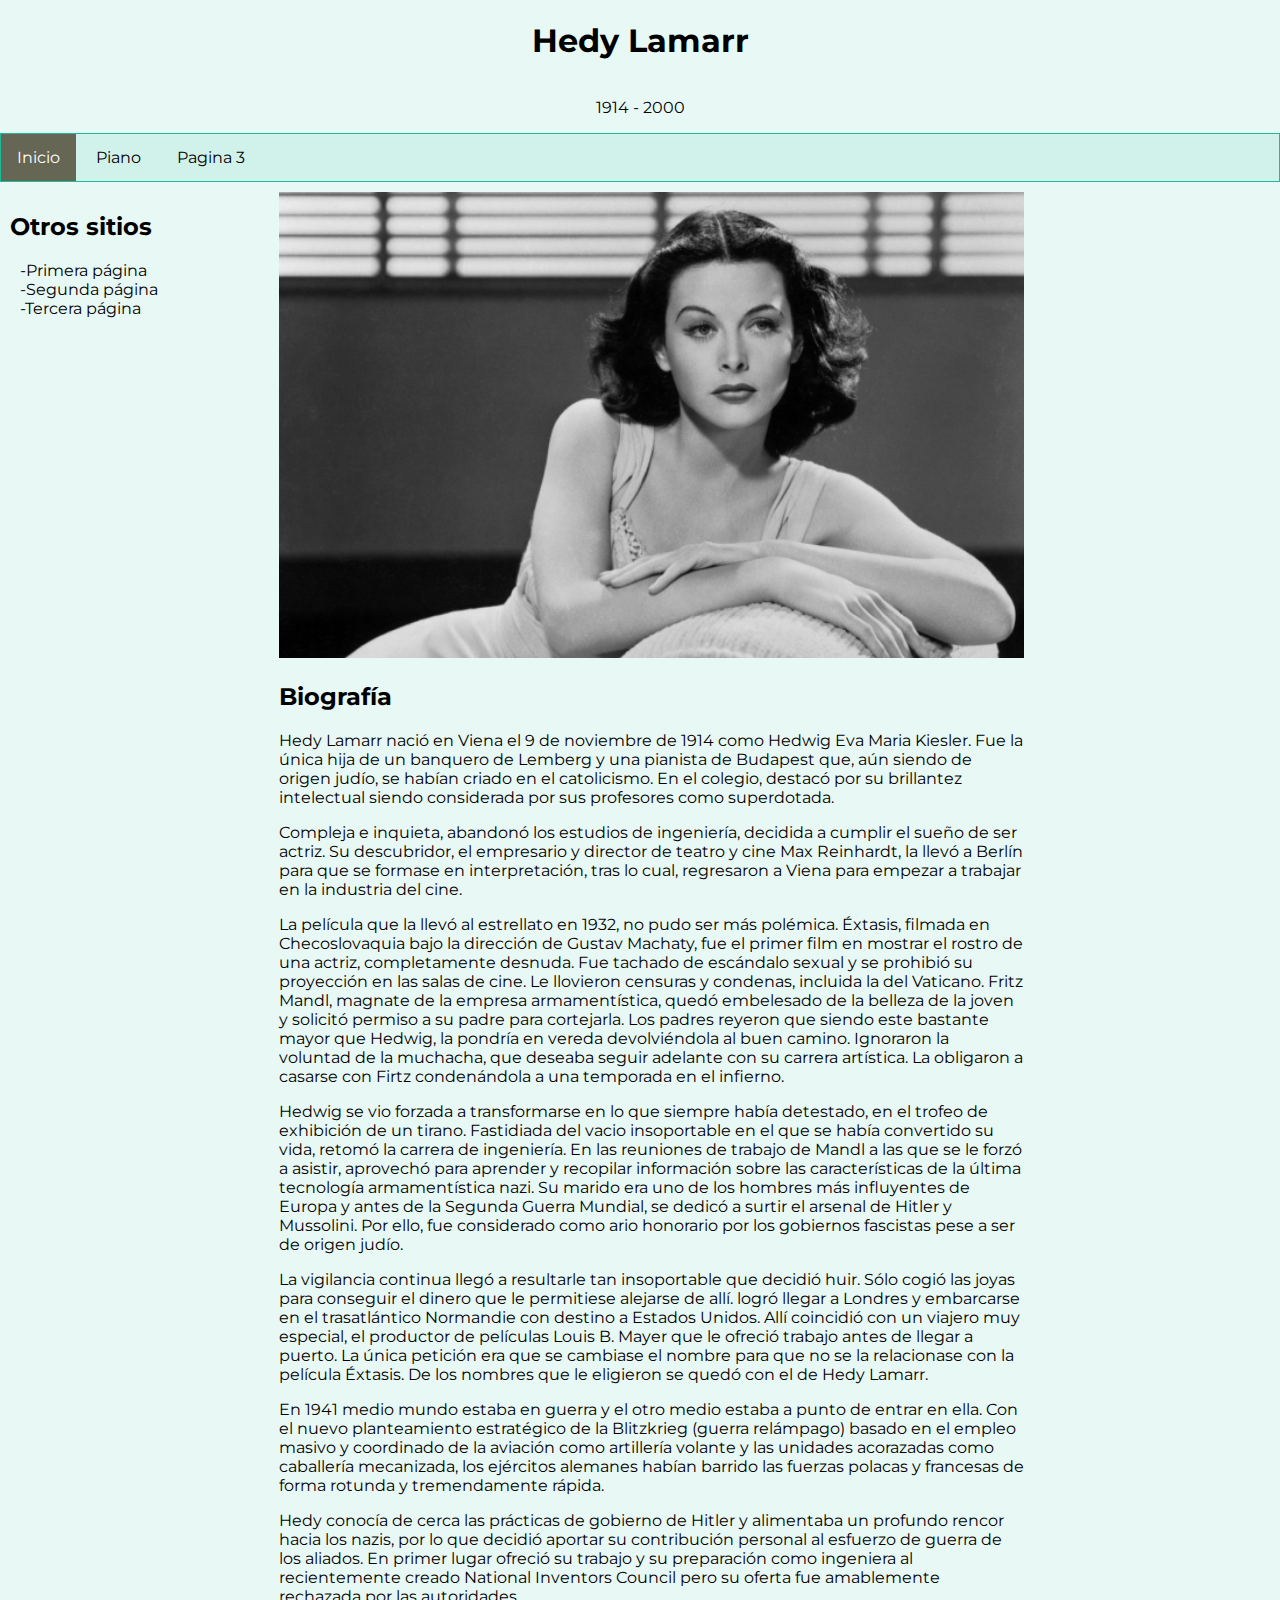
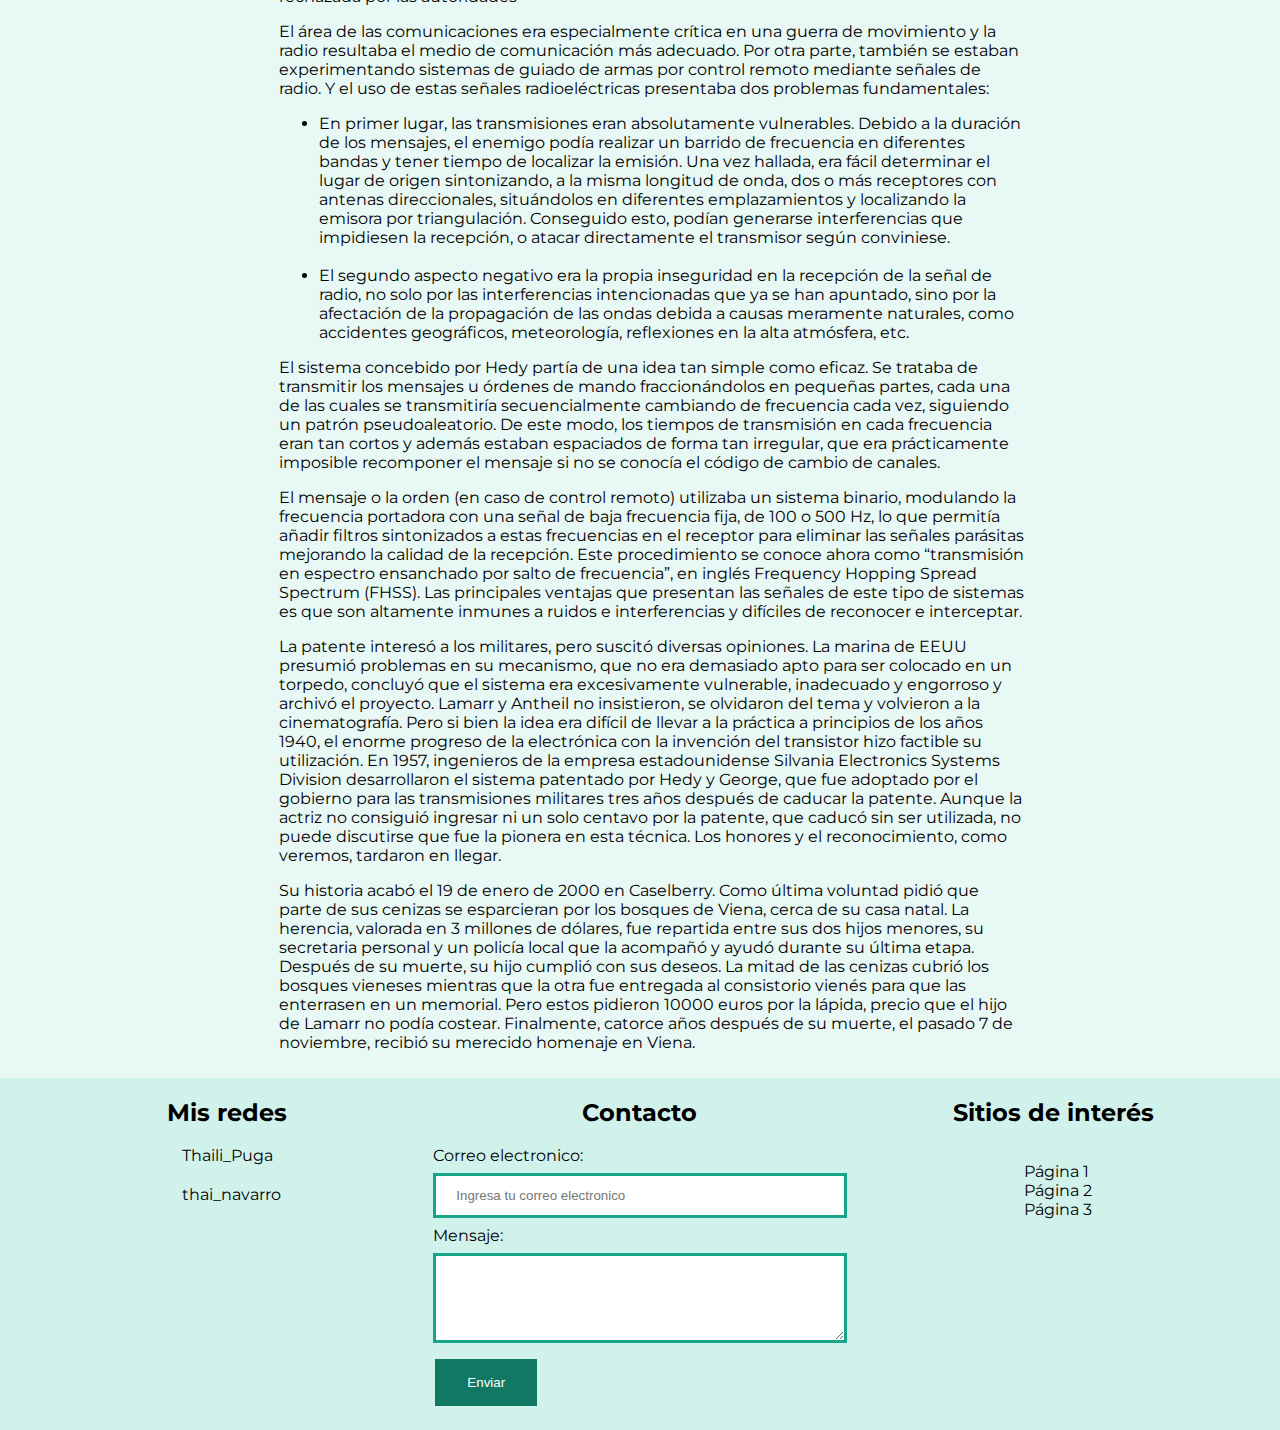
==== Entregable.html @ d5dd50da "Initial commit" ====
<!DOCTYPE html>
<html lang="en">
  <head>
    <meta charset="UTF-8" />
    <meta http-equiv="X-UA-Compatible" content="IE=edge" />
    <meta name="viewport" content="width=device-width, initial-scale=1.0" />
    <link rel="preconnect" href="https://fonts.googleapis.com">
<link rel="preconnect" href="https://fonts.gstatic.com" crossorigin>
<link href="https://fonts.googleapis.com/css2?family=Montserrat:wght@200&display=swap" rel="stylesheet">
    <link href="https://cdn.lineicons.com/3.0/lineicons.css" rel="stylesheet" />
    <title>Layout</title>
    <link rel="stylesheet" href="styles.css" />

    <script>
      function myFunction() {
        const navigationBar = document.getElementById("navigation-bar");
        if (navigationBar.className === "navigation-bar") {
          navigationBar.className += " responsive";
        } else {
          navigationBar.className = "navigation-bar";
        }
      }
    </script>
  </head>
  <body>
    <header id="header">
      <h1>Hedy Lamarr</h1>
      <p>1914 - 2000</p>
    </header>
    <nav id="navigation-bar" class="navigation-bar">
      <ul>
        <li><a class="active" href="index.html">Inicio</a></li>
        <li><a href="#">Piano</a></li>
        <li><a href="#">Pagina 3</a></li>
        <li class="menu__hamburger-icon">
          <a href="javascript:void(0);" onclick="myFunction()">
            <i class="lni lni-menu"></i>
          </a>
        </li>
      </ul>
    </nav>
    <div id="main-content-container">
      <aside id="links-sidebar">
        <h2>Otros sitios</h2>
        <ul>
          <li><a href="#">-Primera página</a></li>
          <li><a href="#">-Segunda página</a></li>
          <li><a href="#">-Tercera página</a></li>
        </ul>
      </aside>
      <section id="main-content">
        <img
          src="lamarr.png"
          alt="Hedy Lamarr"
          class="main-content__img--full-width"
        />

        <h2>Biografía</h2>
        <p>
          Hedy Lamarr nació en Viena el 9 de noviembre de 1914 como Hedwig Eva
          Maria Kiesler. Fue la única hija de un banquero de Lemberg y una
          pianista de Budapest que, aún siendo de origen judío, se habían criado
          en el catolicismo. En el colegio, destacó por su brillantez
          intelectual siendo considerada por sus profesores como superdotada.
        </p>
        <p>
          Compleja e inquieta, abandonó los estudios de ingeniería, decidida a
          cumplir el sueño de ser actriz. Su descubridor, el empresario y
          director de teatro y cine Max Reinhardt, la llevó a Berlín para que se
          formase en interpretación, tras lo cual, regresaron a Viena para
          empezar a trabajar en la industria del cine.
        </p>

        <p>
          La película que la llevó al estrellato en 1932, no pudo ser más
          polémica. Éxtasis, filmada en Checoslovaquia bajo la dirección de
          Gustav Machaty, fue el primer film en mostrar el rostro de una actriz,
          completamente desnuda. Fue tachado de escándalo sexual y se prohibió
          su proyección en las salas de cine. Le llovieron censuras y condenas,
          incluida la del Vaticano. Fritz Mandl, magnate de la empresa
          armamentística, quedó embelesado de la belleza de la joven y solicitó
          permiso a su padre para cortejarla. Los padres reyeron que siendo este
          bastante mayor que Hedwig, la pondría en vereda devolviéndola al buen
          camino. Ignoraron la voluntad de la muchacha, que deseaba seguir
          adelante con su carrera artística. La obligaron a casarse con Firtz
          condenándola a una temporada en el infierno.
        </p>

        <p>
          Hedwig se vio forzada a transformarse en lo que siempre había
          detestado, en el trofeo de exhibición de un tirano. Fastidiada del
          vacio insoportable en el que se había convertido su vida, retomó la
          carrera de ingeniería. En las reuniones de trabajo de Mandl a las que
          se le forzó a asistir, aprovechó para aprender y recopilar información
          sobre las características de la última tecnología armamentística nazi.
          Su marido era uno de los hombres más influyentes de Europa y antes de
          la Segunda Guerra Mundial, se dedicó a surtir el arsenal de Hitler y
          Mussolini. Por ello, fue considerado como ario honorario por los
          gobiernos fascistas pese a ser de origen judío.
        </p>

        <p>
          La vigilancia continua llegó a resultarle tan insoportable que decidió
          huir. Sólo cogió las joyas para conseguir el dinero que le permitiese
          alejarse de allí. logró llegar a Londres y embarcarse en el
          trasatlántico Normandie con destino a Estados Unidos. Allí coincidió
          con un viajero muy especial, el productor de películas Louis B. Mayer
          que le ofreció trabajo antes de llegar a puerto. La única petición era
          que se cambiase el nombre para que no se la relacionase con la
          película Éxtasis. De los nombres que le eligieron se quedó con el de
          Hedy Lamarr.
        </p>

        <p>
          En 1941 medio mundo estaba en guerra y el otro medio estaba a punto de
          entrar en ella. Con el nuevo planteamiento estratégico de la
          Blitzkrieg (guerra relámpago) basado en el empleo masivo y coordinado
          de la aviación como artillería volante y las unidades acorazadas como
          caballería mecanizada, los ejércitos alemanes habían barrido las
          fuerzas polacas y francesas de forma rotunda y tremendamente rápida.
        </p>

        <p>
          Hedy conocía de cerca las prácticas de gobierno de Hitler y alimentaba
          un profundo rencor hacia los nazis, por lo que decidió aportar su
          contribución personal al esfuerzo de guerra de los aliados. En primer
          lugar ofreció su trabajo y su preparación como ingeniera al
          recientemente creado National Inventors Council pero su oferta fue
          amablemente rechazada por las autoridades
        </p>

        <p>
          El área de las comunicaciones era especialmente crítica en una guerra
          de movimiento y la radio resultaba el medio de comunicación más
          adecuado. Por otra parte, también se estaban experimentando sistemas
          de guiado de armas por control remoto mediante señales de radio. Y el
          uso de estas señales radioeléctricas presentaba dos problemas
          fundamentales:
        </p>
        <ul>
          <li>
            En primer lugar, las transmisiones eran absolutamente vulnerables.
            Debido a la duración de los mensajes, el enemigo podía realizar un
            barrido de frecuencia en diferentes bandas y tener tiempo de
            localizar la emisión. Una vez hallada, era fácil determinar el lugar
            de origen sintonizando, a la misma longitud de onda, dos o más
            receptores con antenas direccionales, situándolos en diferentes
            emplazamientos y localizando la emisora por triangulación.
            Conseguido esto, podían generarse interferencias que impidiesen la
            recepción, o atacar directamente el transmisor según conviniese.
          </li>
          <br>
          <li>
            El segundo aspecto negativo era la propia inseguridad en la
            recepción de la señal de radio, no solo por las interferencias
            intencionadas que ya se han apuntado, sino por la afectación de la
            propagación de las ondas debida a causas meramente naturales, como
            accidentes geográficos, meteorología, reflexiones en la alta
            atmósfera, etc.
          </li>
        </ul>

        <p>
          El sistema concebido por Hedy partía de una idea tan simple como
          eficaz. Se trataba de transmitir los mensajes u órdenes de mando
          fraccionándolos en pequeñas partes, cada una de las cuales se
          transmitiría secuencialmente cambiando de frecuencia cada vez,
          siguiendo un patrón pseudoaleatorio. De este modo, los tiempos de
          transmisión en cada frecuencia eran tan cortos y además estaban
          espaciados de forma tan irregular, que era prácticamente imposible
          recomponer el mensaje si no se conocía el código de cambio de canales.
        </p>

        <p>
          El mensaje o la orden (en caso de control remoto) utilizaba un sistema
          binario, modulando la frecuencia portadora con una señal de baja
          frecuencia fija, de 100 o 500 Hz, lo que permitía añadir filtros
          sintonizados a estas frecuencias en el receptor para eliminar las
          señales parásitas mejorando la calidad de la recepción. Este
          procedimiento se conoce ahora como “transmisión en espectro ensanchado
          por salto de frecuencia”, en inglés Frequency Hopping Spread Spectrum
          (FHSS). Las principales ventajas que presentan las señales de este
          tipo de sistemas es que son altamente inmunes a ruidos e
          interferencias y difíciles de reconocer e interceptar.
        </p>

        <p>
          La patente interesó a los militares, pero suscitó diversas opiniones.
          La marina de EEUU presumió problemas en su mecanismo, que no era
          demasiado apto para ser colocado en un torpedo, concluyó que el
          sistema era excesivamente vulnerable, inadecuado y engorroso y archivó
          el proyecto. Lamarr y Antheil no insistieron, se olvidaron del tema y
          volvieron a la cinematografía. Pero si bien la idea era difícil de
          llevar a la práctica a principios de los años 1940, el enorme progreso
          de la electrónica con la invención del transistor hizo factible su
          utilización. En 1957, ingenieros de la empresa estadounidense Silvania
          Electronics Systems Division desarrollaron el sistema patentado por
          Hedy y George, que fue adoptado por el gobierno para las transmisiones
          militares tres años después de caducar la patente. Aunque la actriz no
          consiguió ingresar ni un solo centavo por la patente, que caducó sin
          ser utilizada, no puede discutirse que fue la pionera en esta técnica.
          Los honores y el reconocimiento, como veremos, tardaron en llegar.
        </p>

        <p>
          Su historia acabó el 19 de enero de 2000 en Caselberry. Como última
          voluntad pidió que parte de sus cenizas se esparcieran por los bosques
          de Viena, cerca de su casa natal. La herencia, valorada en 3 millones
          de dólares, fue repartida entre sus dos hijos menores, su secretaria
          personal y un policía local que la acompañó y ayudó durante su última
          etapa. Después de su muerte, su hijo cumplió con sus deseos. La mitad
          de las cenizas cubrió los bosques vieneses mientras que la otra fue
          entregada al consistorio vienés para que las enterrasen en un
          memorial. Pero estos pidieron 10000 euros por la lápida, precio que el
          hijo de Lamarr no podía costear. Finalmente, catorce años después de
          su muerte, el pasado 7 de noviembre, recibió su merecido homenaje en
          Viena.
        </p>
      </section>
    </div>

    <footer id="footer">
      <div class="footer__social footer__section">
        <h2>Mis redes</h2>
        <div class="social__networks">
          <div class="social__network">
            <span class="social__icon-container"
              ><i class="lni lni-github-original social__icon"></i
            ></span>
            <span class="social__icon-handler">
              <a href="https://github.com/Thaili"> Thaili_Puga </a>
            </span>
          </div>

          <div class="social__network">
            <span class="social__icon-container"
            ><i class="lni lni-instagram-original"></i>
            </span>
            <span class="social__icon-handler">
              <a href="https://www.instagram.com/thai_navarro_/">
                thai_navarro
              </a>
            </span>
          </div>
        </div>
      </div>
      <div class="footer__contact-form footer__section">
        <h2>Contacto</h2>
        <div>
          <form>
            <label for="contactEmail"> Correo electronico:</label>
            <input
              id="contactEmail"
              required
              type="email"
              placeholder="Ingresa tu correo electronico"
            />

            <label for="contactMessage"> Mensaje:</label>
            <textarea id="contactMessage" required rows="4" cols="50">
            </textarea>

            <input type="submit" value="Enviar" />
          </form>
        </div>
      </div>
      <div class="footer__more-sites footer__section">
        <h2>Sitios de interés</h2>
        <ul>
          <li><a href="#">Página 1</a></li>
          <li><a href="#">Página 2</a></li>
          <li><a href="#">Página 3</a></li>
        </ul>
      </div>
    </footer>
  </body>
</html>
---- styles.css ----
html, body{
    display: flex;
    flex-direction: column;
    height: 100%;
}

body {
    margin: 0;
    background-color: #E8F8F5;
    color: black;
    font-family: 'Montserrat', sans-serif;
}

#header {
    display: flex;
    flex-direction: column;
    align-items: center;
}

#navigation-bar ul {
    margin: 0;
    padding: 0;
    border: 1px solid #1ABC9C;
    background-color: #D1F2EB 
     ;
}

#navigation-bar li {
    display: inline-block;
}

#navigation-bar li a {
    display: block;
    color: black;
    text-align: center;
    padding: 14px 16px;
    text-decoration: none;
}

#navigation-bar li a:hover:not(.active) {
    background-color: #F7F9F9;
}

#navigation-bar li a.active {
    color: #fff;
    background-color: #665;
}

#navigation-bar .menu__hamburger-icon {
    display: none;
}

@media screen and (max-width: 600px) {
    #navigation-bar li:not(:first-child) {
        display: none;
    }

    #navigation-bar li.menu__hamburger-icon {
        display: block;
        float: right;
    }

    #navigation-bar.responsive {
        position: relative;
    }

    #navigation-bar.responsive .menu__hamburger-icon {
        position: absolute;
        right: 0;
        top: 0;
    }

    #navigation-bar.responsive .menu__hamburger-icon a {
        color: #fff;
    }

    #navigation-bar.responsive li {
        float: none;
        display: block !important;
    }

    #navigation-bar.responsive li a {
        text-align: left;
    }
}

#main-content-container {
    display: flex;
}

#links-sidebar {
    flex: 2;
    padding: 10px;
}

#links-sidebar ul {
    padding: 0 0 0 10px;
}

#links-sidebar li {
    list-style: none;
}

@media screen and (max-width: 600px) {
    #links-sidebar {
        display: none;
    }
}

#main-content {
    flex: 6;
    padding: 10px 20% 10px 10px;
}

@media screen and (max-width: 600px) {
    #main-content {
        padding-right: 10px;
    }

}

.main-content__img--full-width {
    width: 100%;
}

#footer {
    padding: 0 20px 20px 20px;
    margin-top: auto;
    display: flex;
    background: #D1F2EB;
}

@media screen and (max-width: 600px) {
    #footer {
        flex-direction: column;
    }

    .footer__section {
        border-bottom: 1px solid;
        padding-bottom: 10px;

    }

}

.footer__section {
    flex: 1;
    display: flex;
    align-items: center;
    flex-direction: column;
}

.social__networks {
    display: flex;
    flex-direction: column;
    gap: 20px;
}

.social__network {
    display: flex;
    align-items: center;
}

.social__icon {
    font-size: 32px;
}

.social__icon-handler {
    margin-left: 10px;
}

input[type=email], textarea {
    width: 100%;
    padding: 12px 20px;
    margin: 8px 0;
    box-sizing: border-box;
    border: 3px solid #17A589 ;
    transition: 0.5s;
    outline: none;
}

input[type=email]:focus, textarea:focus {
    border: 3px solid #76D7C4;
}

input[type=submit] {
    background:#117864;
    border: none;
    color: white;
    padding: 16px 32px;
    text-decoration: none;
    margin: 4px 2px;
    cursor: pointer;
}

a {
    text-decoration: none;
    color: inherit;
}

a:hover {
    text-decoration: underline;
    text-underline-offset: 3px;
}

.footer__more-sites ul {
    padding: 0 0 0 10px;
}

.footer__more-sites li {
    list-style: none;
}
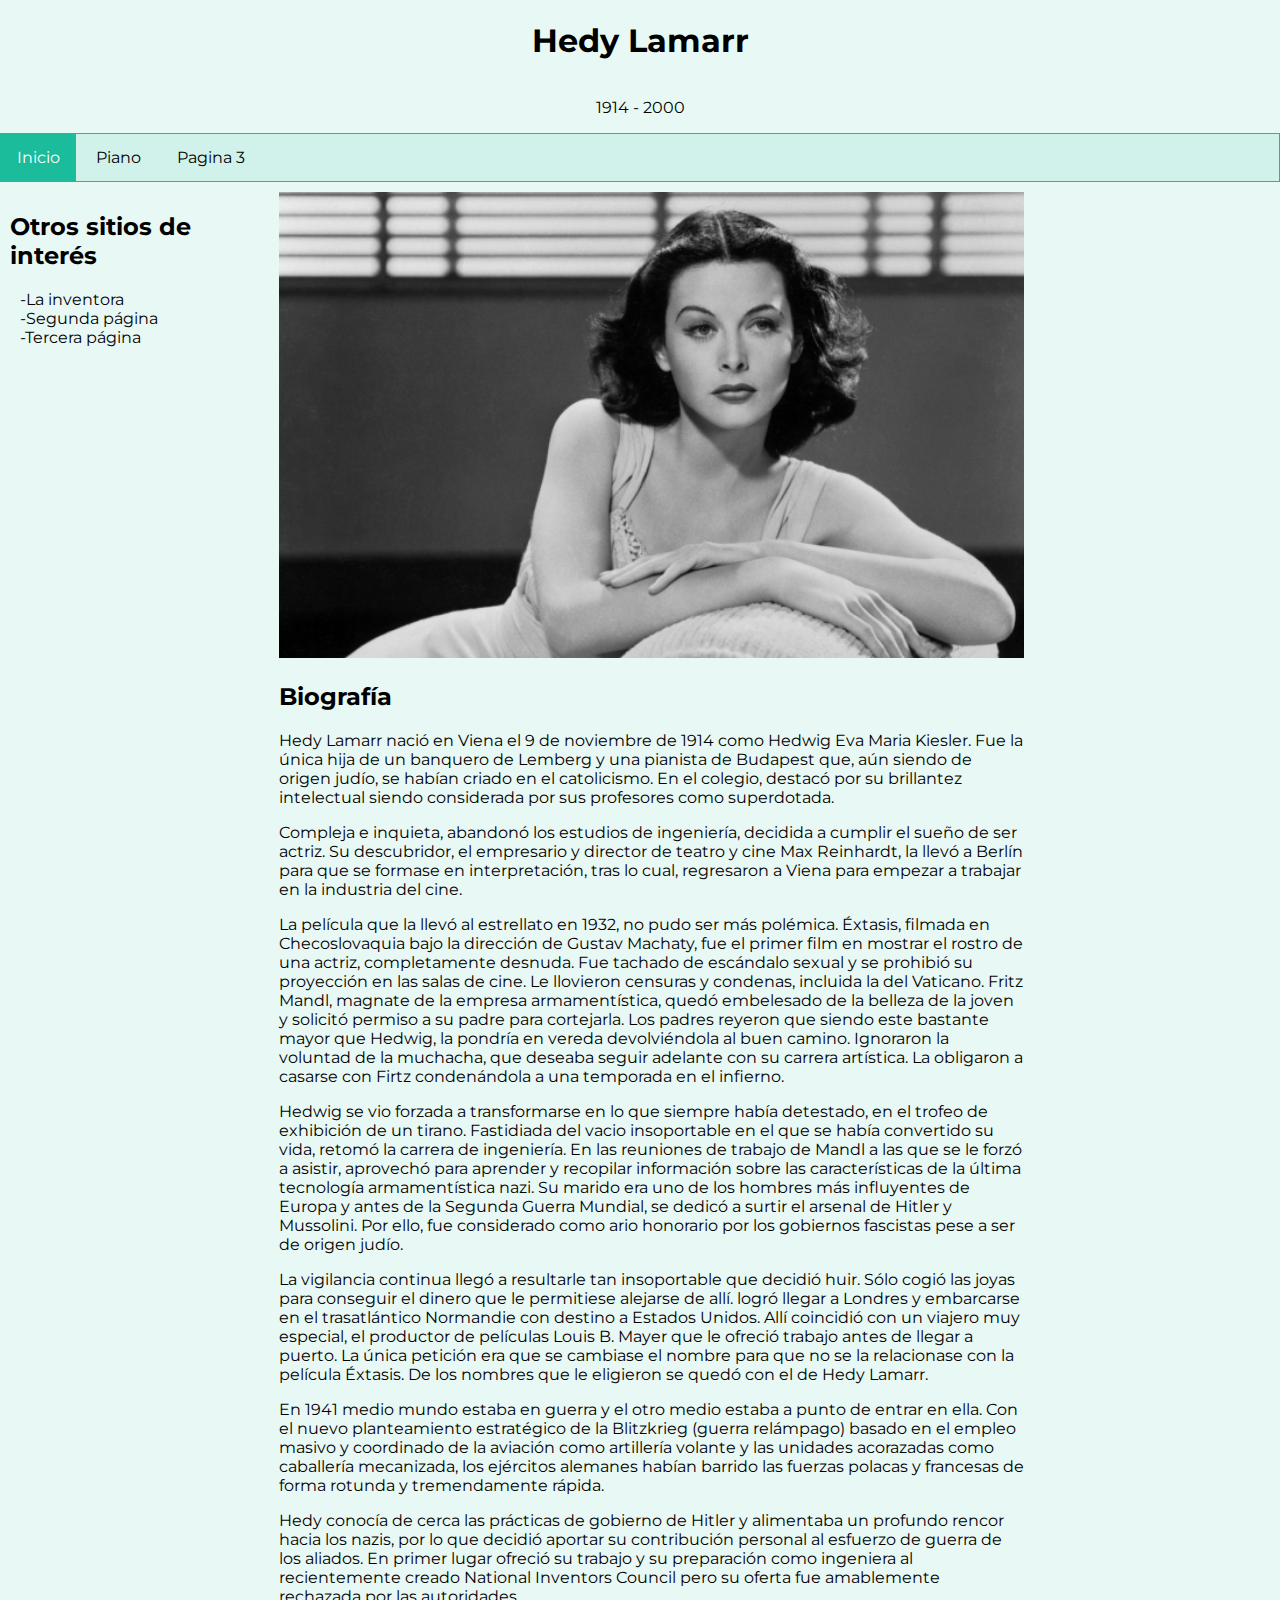
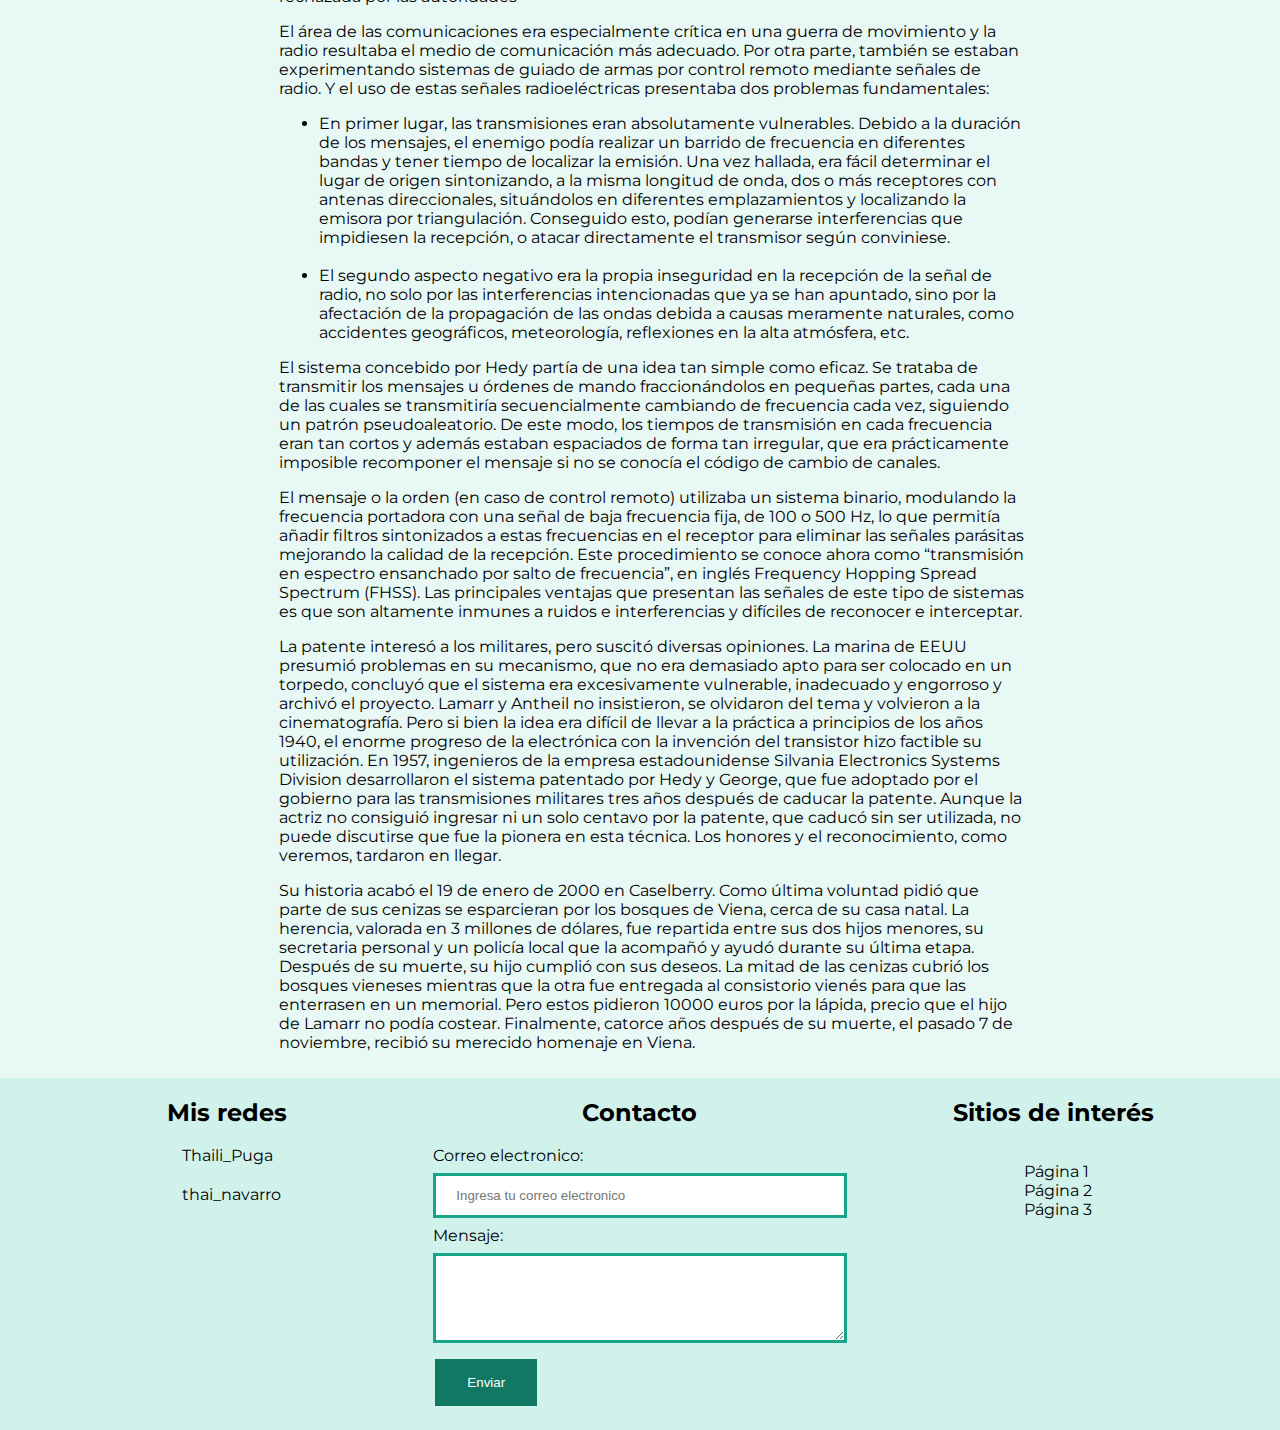
==== commit cf60ef1b: "primeros cambios" ====
--- a/Entregable.html
+++ b/Entregable.html
@@ -41,9 +41,9 @@
     </nav>
     <div id="main-content-container">
       <aside id="links-sidebar">
-        <h2>Otros sitios</h2>
+        <h2>Otros sitios de interés</h2>
         <ul>
-          <li><a href="#">-Primera página</a></li>
+          <li><a href="https://mujeresconciencia.com/2015/11/30/hedy-lamarr-la-inventora/" target="_blank">-La inventora</a></li>
           <li><a href="#">-Segunda página</a></li>
           <li><a href="#">-Tercera página</a></li>
         </ul>
--- a/styles.css
+++ b/styles.css
@@ -43,7 +43,7 @@
 
 #navigation-bar li a.active {
     color: #fff;
-    background-color: #665;
+    background-color: #1ABC9C;
 }
 
 #navigation-bar .menu__hamburger-icon {
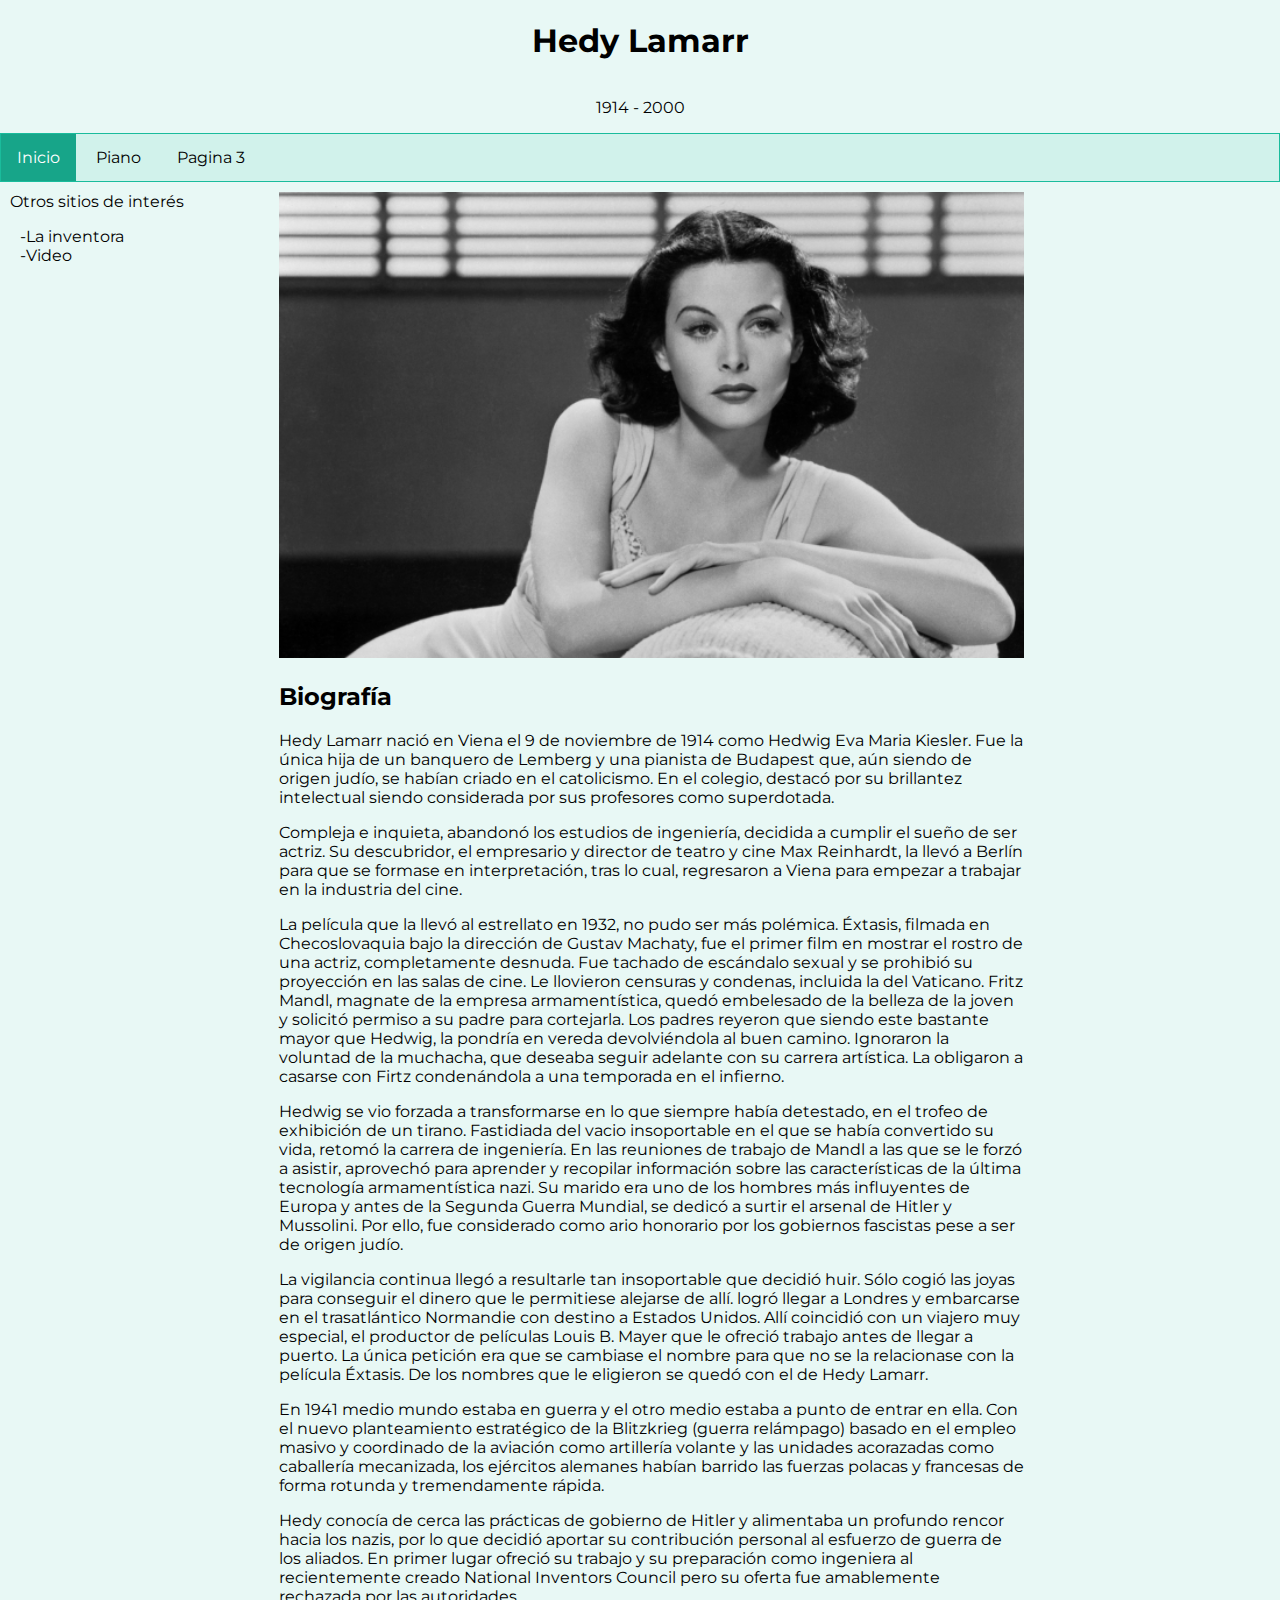
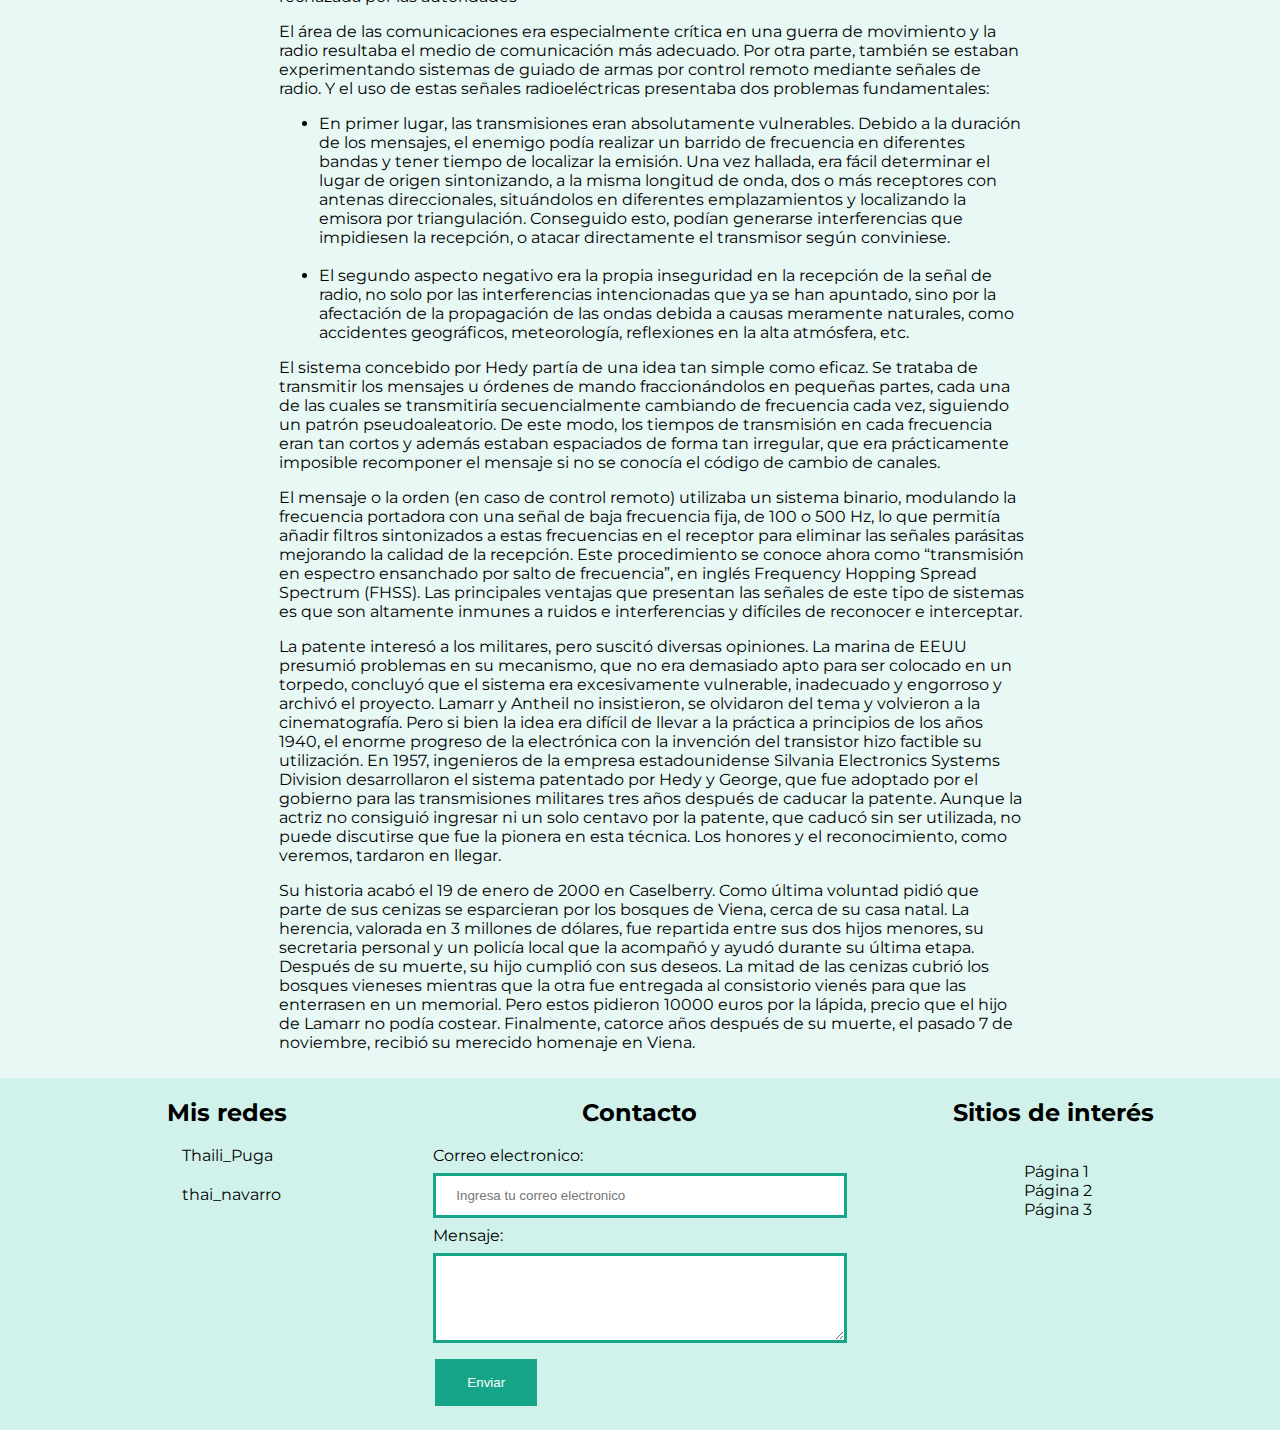
==== commit 8716396b: "cambio dos" ====
--- a/Entregable.html
+++ b/Entregable.html
@@ -25,6 +25,7 @@
   <body>
     <header id="header">
       <h1>Hedy Lamarr</h1>
+
       <p>1914 - 2000</p>
     </header>
     <nav id="navigation-bar" class="navigation-bar">
@@ -41,11 +42,11 @@
     </nav>
     <div id="main-content-container">
       <aside id="links-sidebar">
-        <h2>Otros sitios de interés</h2>
+        
+        <font size=3>Otros sitios de interés</font>
         <ul>
           <li><a href="https://mujeresconciencia.com/2015/11/30/hedy-lamarr-la-inventora/" target="_blank">-La inventora</a></li>
-          <li><a href="#">-Segunda página</a></li>
-          <li><a href="#">-Tercera página</a></li>
+          <li><a href="https://www.youtube.com/watch?v=McMLGpgDVEI" target="_blank">-Video</a></li>
         </ul>
       </aside>
       <section id="main-content">
--- a/styles.css
+++ b/styles.css
@@ -43,7 +43,7 @@
 
 #navigation-bar li a.active {
     color: #fff;
-    background-color: #1ABC9C;
+    background-color: #17A589
 }
 
 #navigation-bar .menu__hamburger-icon {
@@ -184,7 +184,7 @@
 }
 
 input[type=submit] {
-    background:#117864;
+    background:#17A589;
     border: none;
     color: white;
     padding: 16px 32px;
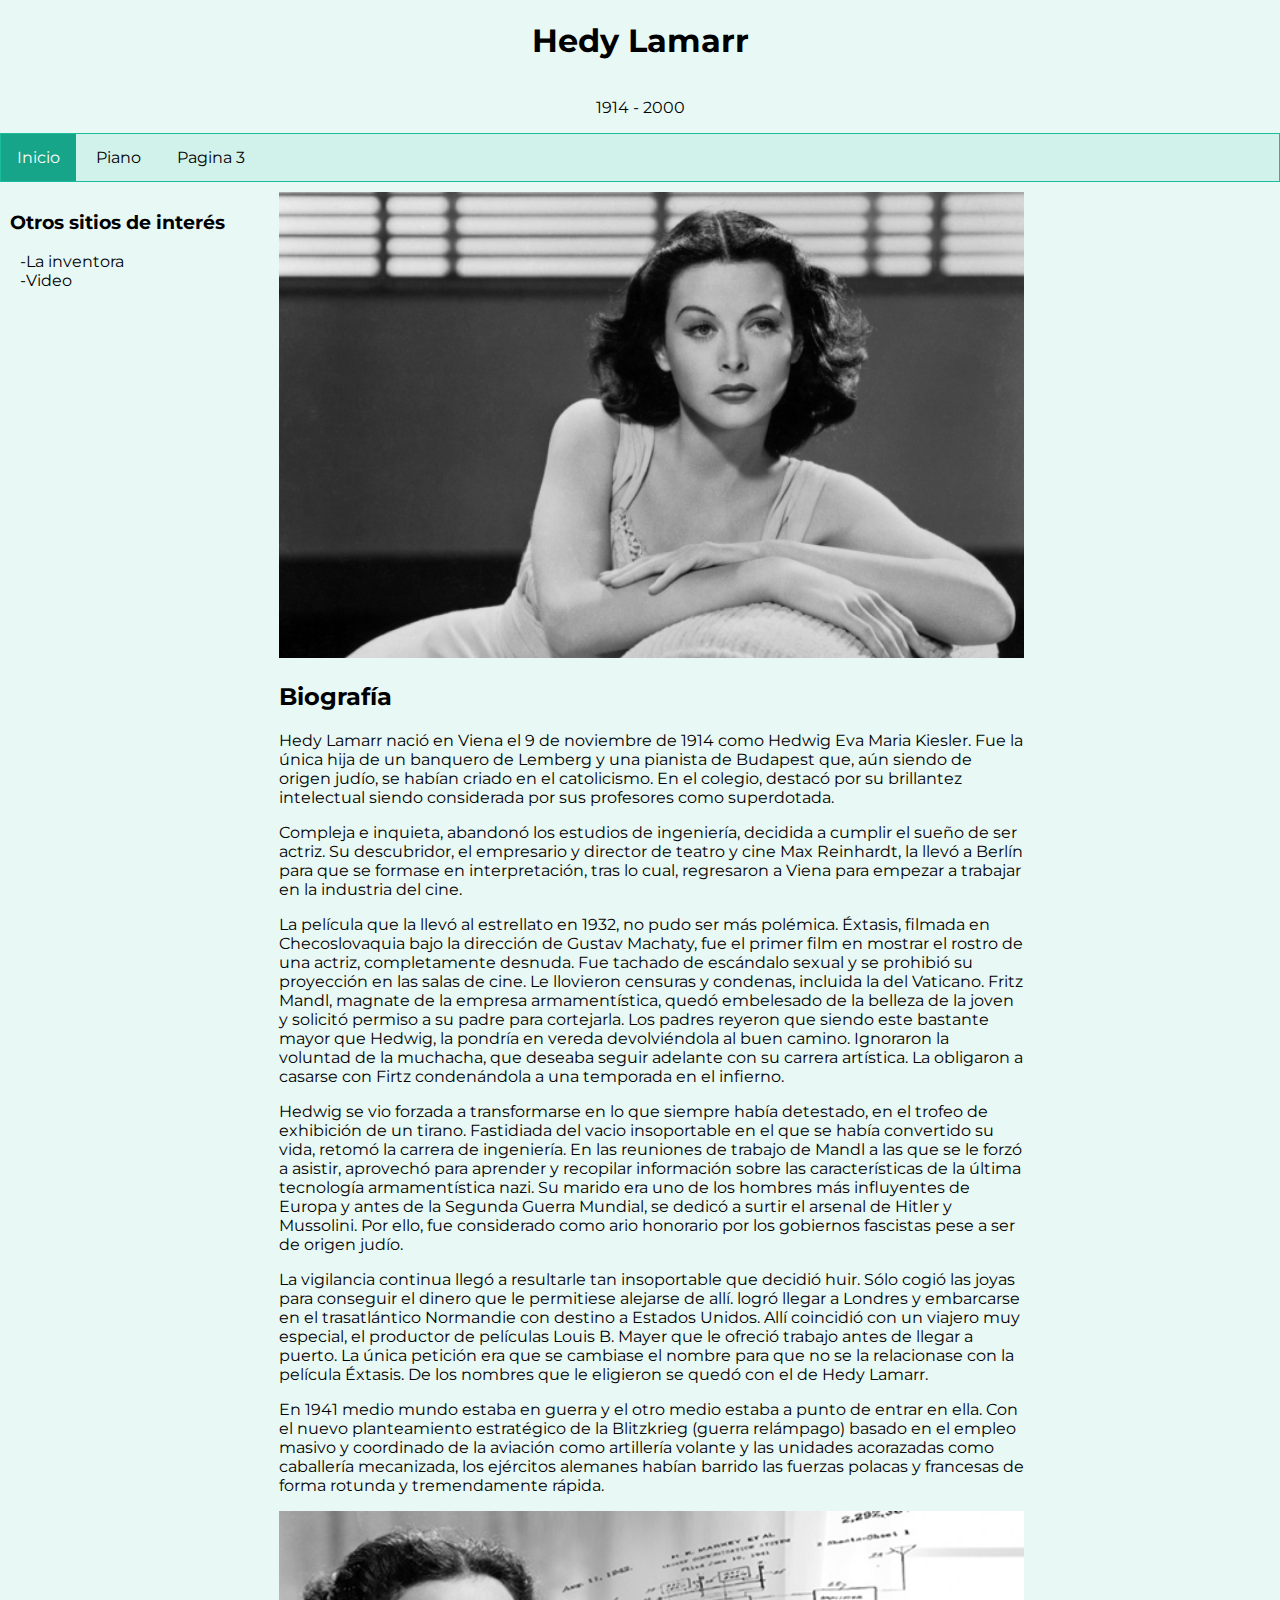
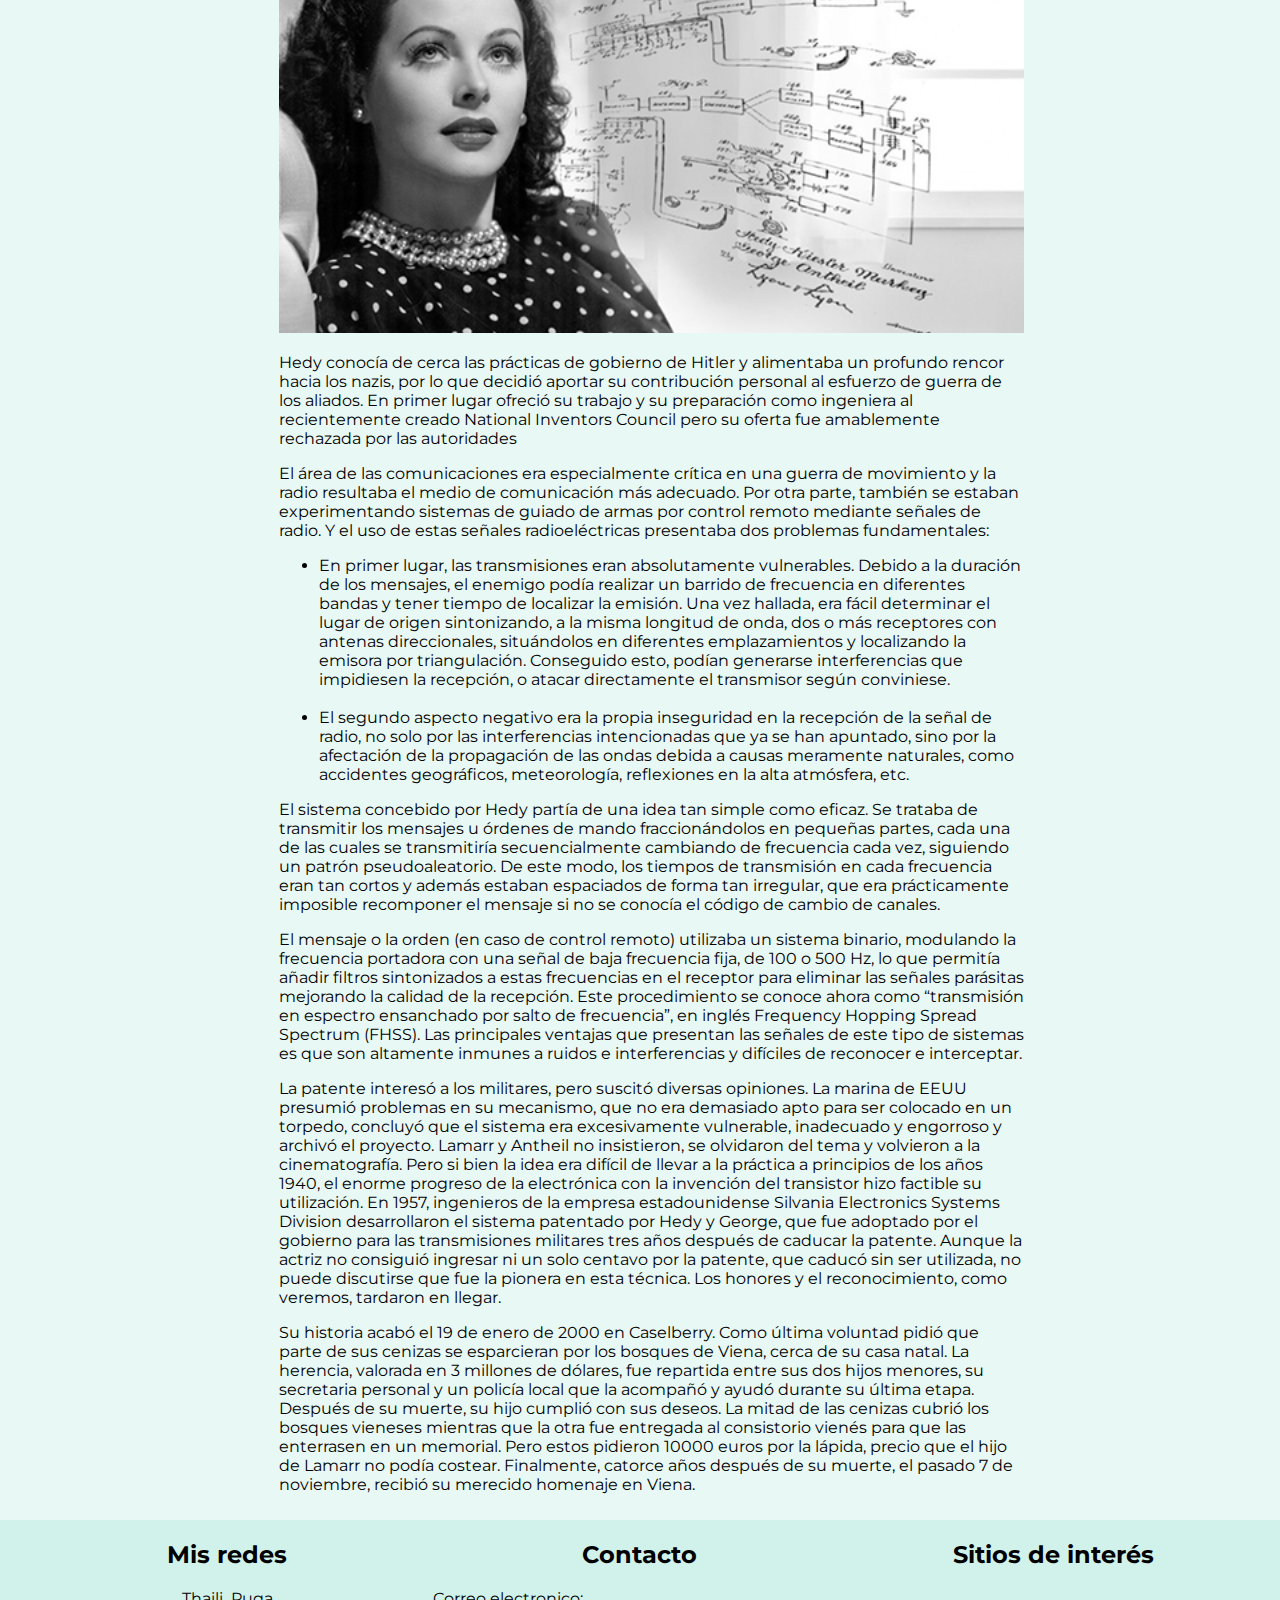
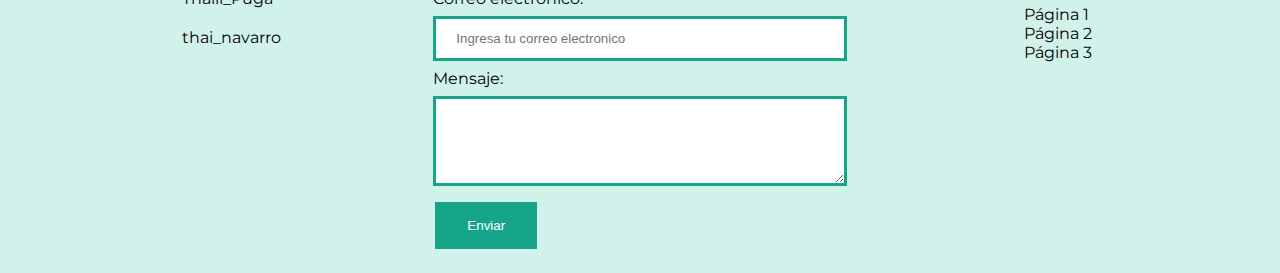
==== commit 9f022a4a: "cambio 3" ====
--- a/Entregable.html
+++ b/Entregable.html
@@ -42,8 +42,7 @@
     </nav>
     <div id="main-content-container">
       <aside id="links-sidebar">
-        
-        <font size=3>Otros sitios de interés</font>
+        <h3>Otros sitios de interés</h3>   
         <ul>
           <li><a href="https://mujeresconciencia.com/2015/11/30/hedy-lamarr-la-inventora/" target="_blank">-La inventora</a></li>
           <li><a href="https://www.youtube.com/watch?v=McMLGpgDVEI" target="_blank">-Video</a></li>
@@ -120,6 +119,12 @@
           caballería mecanizada, los ejércitos alemanes habían barrido las
           fuerzas polacas y francesas de forma rotunda y tremendamente rápida.
         </p>
+
+        <img
+          src="lamarr-atresmedia.jpg"
+          alt="Hedy Lamarr"
+          class="main-content__img--full-width"
+        />
 
         <p>
           Hedy conocía de cerca las prácticas de gobierno de Hitler y alimentaba
